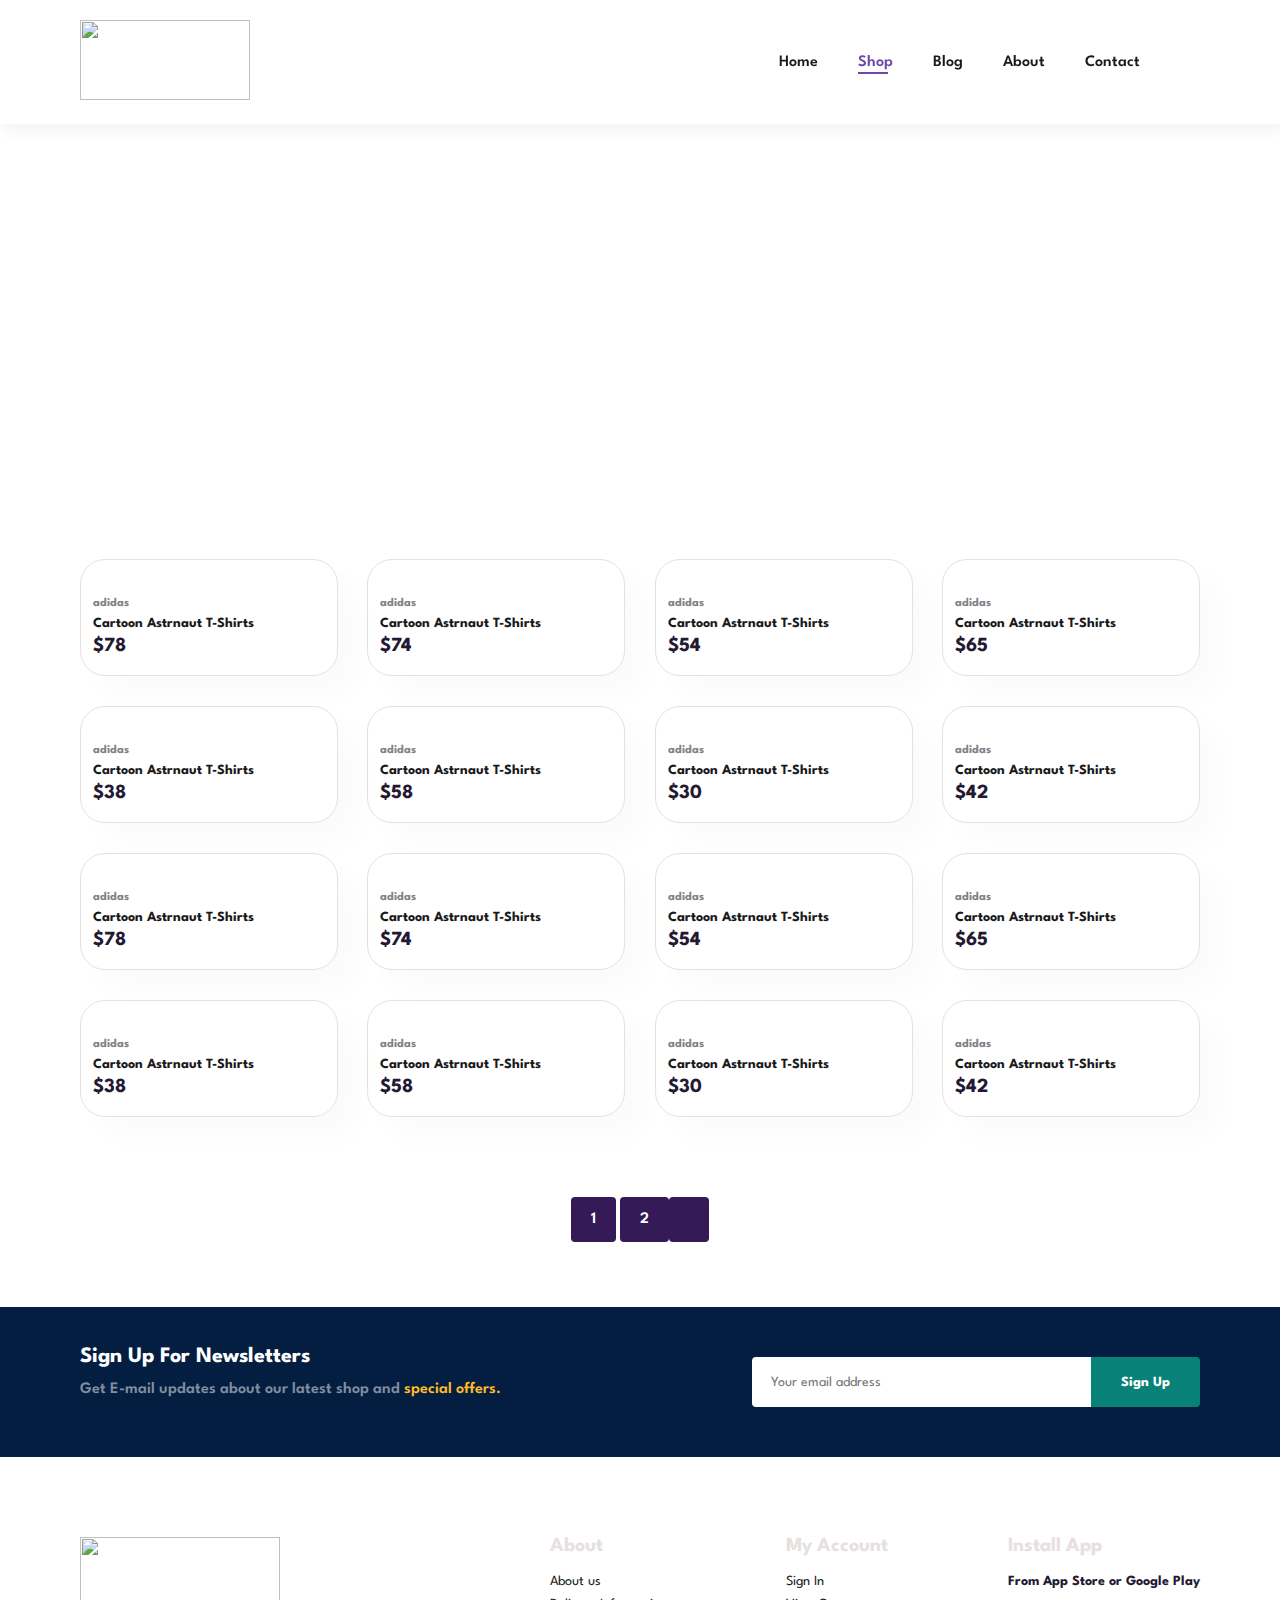
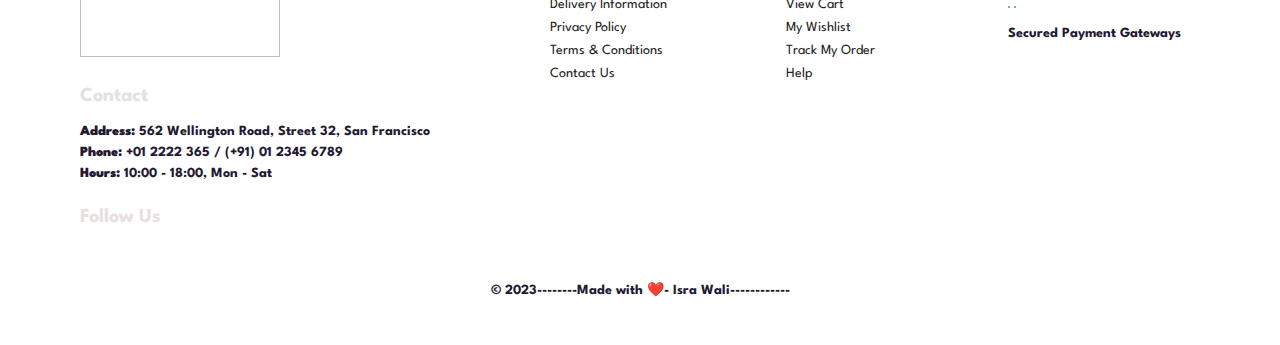
==== shop.html @ 1879375d "updated prouducts" ====
<!DOCTYPE html>
<html lang="en">
<head>
    <meta charset="UTF-8">
    <meta http-equiv="X-UA-Compatible" content="IE=edge">
    <meta name="viewport" content="width=device-width, initial-scale=1.0">
    <script src="https://kit.fontawesome.com/6201a58c3b.js" crossorigin="anonymous"></script>
    <script src="script.js"> </script>
    <link rel="stylesheet" href="style.css">
    <title>ShopLuxe</title>
</head>


<body>
    
    <section id="header"> 
        <a href="#"><img src="Image/Logo2.png" class="logo" alt="" width="170px" height="80"></a>
            <div>
                <ul id="navbar">
                    <li><a href="index.html">Home</a></li>
                    <li><a class="active" href="shop.html">Shop</a></li>
                    <li><a href="bolg.html">Blog</a></li>
                    <li><a href="about.html">About</a></li>
                    <li><a href="contact.html">Contact</a></li>
                    <li><a href="cart.html"><i class="fa-solid fa-bag-shopping"></i></a></li>
    
                </ul>
            </div>
    </section>

     <section id="page-header">
        <h2>#stayhome</h2>
        <p>Save more with coupons & up to 70% off! </p>
    </section>

    <section id="product1" class="section-p1">

        <div class="pro-container">
            <div class="pro" onclick="window.location.href='sproduct.html';">
                <img src="Image/products/f1.jpg" alt="">
                <div class="des">
                    <span>adidas</span>
                    <h5>Cartoon Astrnaut T-Shirts</h5>
                    <div class="star">
                        <i class="fas fa-star"></i>
                        <i class="fas fa-star"></i>
                        <i class="fas fa-star"></i>
                        <i class="fas fa-star"></i>
                        <i class="fas fa-star"></i>
                    </div>
                    <h4>$78</h4>
                </div>
                <a href="#"><i class="fa-solid fa-cart-shopping cart"></i></a>
            </div>

            <div class="pro">
                <img src="Image/products/f2.jpg" alt="">
                <div class="des">
                    <span>adidas</span>
                    <h5>Cartoon Astrnaut T-Shirts</h5>
                    <div class="star">
                        <i class="fas fa-star"></i>
                        <i class="fas fa-star"></i>
                        <i class="fas fa-star"></i>
                        <i class="fas fa-star"></i>
                        <i class="fas fa-star"></i>
                    </div>
                    <h4>$74</h4>
                </div>
                <a href="#"><i class="fa-solid fa-cart-shopping cart"></i></a>
            </div>

            <div class="pro">
                <img src="Image/products/f3.jpg" alt="">
                <div class="des">
                    <span>adidas</span>
                    <h5>Cartoon Astrnaut T-Shirts</h5>
                    <div class="star">
                        <i class="fas fa-star"></i>
                        <i class="fas fa-star"></i>
                        <i class="fas fa-star"></i>
                        <i class="fas fa-star"></i>
                        <i class="fas fa-star"></i>
                    </div>
                    <h4>$54</h4>
                </div>
                <a href="#"><i class="fa-solid fa-cart-shopping cart"></i></a>
            </div>

            <div class="pro">
                <img src="Image/products/f4.jpg" alt="">
                <div class="des">
                    <span>adidas</span>
                    <h5>Cartoon Astrnaut T-Shirts</h5>
                    <div class="star">
                        <i class="fas fa-star"></i>
                        <i class="fas fa-star"></i>
                        <i class="fas fa-star"></i>
                        <i class="fas fa-star"></i>
                        <i class="fas fa-star"></i>
                    </div>
                    <h4>$65</h4>
                </div>
                <a href="#"><i class="fa-solid fa-cart-shopping cart"></i></a>
            </div>

            <div class="pro">
                <img src="Image/products/f5.jpg" alt="">
                <div class="des">
                    <span>adidas</span>
                    <h5>Cartoon Astrnaut T-Shirts</h5>
                    <div class="star">
                        <i class="fas fa-star"></i>
                        <i class="fas fa-star"></i>
                        <i class="fas fa-star"></i>
                        <i class="fas fa-star"></i>
                        <i class="fas fa-star"></i>
                    </div>
                    <h4>$38</h4>
                </div>
                <a href="#"><i class="fa-solid fa-cart-shopping cart"></i></a>
            </div>

            <div class="pro">
                <img src="Image/products/f6.jpg" alt="">
                <div class="des">
                    <span>adidas</span>
                    <h5>Cartoon Astrnaut T-Shirts</h5>
                    <div class="star">
                        <i class="fas fa-star"></i>
                        <i class="fas fa-star"></i>
                        <i class="fas fa-star"></i>
                        <i class="fas fa-star"></i>
                        <i class="fas fa-star"></i>
                    </div>
                    <h4>$58</h4>
                </div>
                <a href="#"><i class="fa-solid fa-cart-shopping cart"></i></a>
            </div>

            <div class="pro">
                <img src="Image/products/f7.jpg" alt="">
                <div class="des">
                    <span>adidas</span>
                    <h5>Cartoon Astrnaut T-Shirts</h5>
                    <div class="star">
                        <i class="fas fa-star"></i>
                        <i class="fas fa-star"></i>
                        <i class="fas fa-star"></i>
                        <i class="fas fa-star"></i>
                        <i class="fas fa-star"></i>
                    </div>
                    <h4>$30</h4>
                </div>
                <a href="#"><i class="fa-solid fa-cart-shopping cart"></i></a>
            </div>

            <div class="pro">
                <img src="Image/products/f8.jpg" alt="">
                <div class="des">
                    <span>adidas</span>
                    <h5>Cartoon Astrnaut T-Shirts</h5>
                    <div class="star">
                        <i class="fas fa-star"></i>
                        <i class="fas fa-star"></i>
                        <i class="fas fa-star"></i>
                        <i class="fas fa-star"></i>
                        <i class="fas fa-star"></i>
                    </div>
                    <h4>$42</h4>
                </div>
                <a href="#"><i class="fa-solid fa-cart-shopping cart"></i></a>
            </div>
            
        
            <div class="pro">
                <img src="Image/products/n1.jpg" alt="">
                <div class="des">
                    <span>adidas</span>
                    <h5>Cartoon Astrnaut T-Shirts</h5>
                    <div class="star">
                        <i class="fas fa-star"></i>
                        <i class="fas fa-star"></i>
                        <i class="fas fa-star"></i>
                        <i class="fas fa-star"></i>
                        <i class="fas fa-star"></i>
                    </div>
                    <h4>$78</h4>
                </div>
                <a href="#"><i class="fa-solid fa-cart-shopping cart"></i></a>
            </div>

            <div class="pro">
                <img src="Image/products/n2.jpg" alt="">
                <div class="des">
                    <span>adidas</span>
                    <h5>Cartoon Astrnaut T-Shirts</h5>
                    <div class="star">
                        <i class="fas fa-star"></i>
                        <i class="fas fa-star"></i>
                        <i class="fas fa-star"></i>
                        <i class="fas fa-star"></i>
                        <i class="fas fa-star"></i>
                    </div>
                    <h4>$74</h4>
                </div>
                <a href="#"><i class="fa-solid fa-cart-shopping cart"></i></a>
            </div>

            <div class="pro">
                <img src="Image/products/n3.jpg" alt="">
                <div class="des">
                    <span>adidas</span>
                    <h5>Cartoon Astrnaut T-Shirts</h5>
                    <div class="star">
                        <i class="fas fa-star"></i>
                        <i class="fas fa-star"></i>
                        <i class="fas fa-star"></i>
                        <i class="fas fa-star"></i>
                        <i class="fas fa-star"></i>
                    </div>
                    <h4>$54</h4>
                </div>
                <a href="#"><i class="fa-solid fa-cart-shopping cart"></i></a>
            </div>

            <div class="pro">
                <img src="Image/products/n4.jpg" alt="">
                <div class="des">
                    <span>adidas</span>
                    <h5>Cartoon Astrnaut T-Shirts</h5>
                    <div class="star">
                        <i class="fas fa-star"></i>
                        <i class="fas fa-star"></i>
                        <i class="fas fa-star"></i>
                        <i class="fas fa-star"></i>
                        <i class="fas fa-star"></i>
                    </div>
                    <h4>$65</h4>
                </div>
                <a href="#"><i class="fa-solid fa-cart-shopping cart"></i></a>
            </div>

            <div class="pro">
                <img src="Image/products/n5.jpg" alt="">
                <div class="des">
                    <span>adidas</span>
                    <h5>Cartoon Astrnaut T-Shirts</h5>
                    <div class="star">
                        <i class="fas fa-star"></i>
                        <i class="fas fa-star"></i>
                        <i class="fas fa-star"></i>
                        <i class="fas fa-star"></i>
                        <i class="fas fa-star"></i>
                    </div>
                    <h4>$38</h4>
                </div>
                <a href="#"><i class="fa-solid fa-cart-shopping cart"></i></a>
            </div>

            <div class="pro">
                <img src="Image/products/n6.jpg" alt="">
                <div class="des">
                    <span>adidas</span>
                    <h5>Cartoon Astrnaut T-Shirts</h5>
                    <div class="star">
                        <i class="fas fa-star"></i>
                        <i class="fas fa-star"></i>
                        <i class="fas fa-star"></i>
                        <i class="fas fa-star"></i>
                        <i class="fas fa-star"></i>
                    </div>
                    <h4>$58</h4>
                </div>
                <a href="#"><i class="fa-solid fa-cart-shopping cart"></i></a>
            </div>

            <div class="pro">
                <img src="Image/products/n7.jpg" alt="">
                <div class="des">
                    <span>adidas</span>
                    <h5>Cartoon Astrnaut T-Shirts</h5>
                    <div class="star">
                        <i class="fas fa-star"></i>
                        <i class="fas fa-star"></i>
                        <i class="fas fa-star"></i>
                        <i class="fas fa-star"></i>
                        <i class="fas fa-star"></i>
                    </div>
                    <h4>$30</h4>
                </div>
                <a href="#"><i class="fa-solid fa-cart-shopping cart"></i></a>
            </div>

            <div class="pro">
                <img src="Image/products/n8.jpg" alt="">
                <div class="des">
                    <span>adidas</span>
                    <h5>Cartoon Astrnaut T-Shirts</h5>
                    <div class="star">
                        <i class="fas fa-star"></i>
                        <i class="fas fa-star"></i>
                        <i class="fas fa-star"></i>
                        <i class="fas fa-star"></i>
                        <i class="fas fa-star"></i>
                    </div>
                    <h4>$42</h4>
                </div>
                <a href="#"><i class="fa-solid fa-cart-shopping cart"></i></a>
            </div>
            
        </div>

    </section>

    <section id="pagination" class="section-p1">
        <a href="#">1</a>
        <a href="#">2</a>
        <a href="#"><i class="fa-solid fa-arrow-right"></i></a>
    </section>
  
    <section id="newsletter" class="section-p1 section-m1">
        <div class="newstext">
          <h4> Sign Up For Newsletters </h4>  
          <p>Get E-mail updates about our latest shop and <span>special offers. </span></p>
        </div>
        <div class=" form">
            <input type="text" placeholder="Your email address">
            <button class="normal">Sign Up</button>
        </div>

    </section>
    
    <footer class="section-p1">
       <div class="col">
         <img  class="logo" src="Image/Logo1.png" alt="" width="200px" height="120"> 
         <h4>Contact </h4>
         <p><strong>Address: </strong> 562 Wellington Road, Street 32, San Francisco</p>
         <p><strong>Phone:</strong> +01 2222 365 / (+91) 01 2345 6789</p>
         <p><strong>Hours: </strong> 10:00 - 18:00, Mon - Sat</p>
         <div class="follow">
            <h4>Follow Us</h4>
            <div class="icon">
                <i class="fab fa-facebook-f"></i>
                <i class="fab fa-twitter"></i>
                <i class="fab fa-instagram"></i>
                <i class="fab fa-pinterest-p"></i>
                <i class="fab fa-youtube"></i>
            </div>
         </div>
       </div> 

       <div class="col">
        <h4>About</h4>
        <a href="#">About us</a>
        <a href="#">Delivery Information</a>
        <a href="#">Privacy Policy</a>
        <a href="#">Terms & Conditions</a>
        <a href="#">Contact Us</a>
       </div>

       <div class="col">
        <h4>My Account</h4>
        <a href="#">Sign In</a>
        <a href="#">View Cart</a>
        <a href="#">My Wishlist</a>
        <a href="#">Track My Order</a>
        <a href="#">Help</a>
       </div>

       <div class="col install">
          <h4>Install App</h4>
          <p>From App Store or Google Play</p>
          <div class="row">
            <img src="Image/pay/app.jpg" alt="">
            <img src="Image/pay/play.jpg" alt="">
          </div>
          <p>Secured Payment Gateways</p>
          <img src="Image/pay/pay.png" alt="">
       </div>

       <div class="copyright">
        <p> © 2023--------Made with ❤️- Isra Wali------------</p>
       </div>

    </footer>

</body>


</html>
---- style.css ----
@import url("https://fonts.googleapis.com/css2?family=Spartan:wght@100;200;300;400;500;600;700;800;900&display=swap");
*{
    margin: 0;
    padding: 0;
    box-sizing: border-box;
    font-family: "Spartan", sans-serif;
}

h1{
    font-size: 50px;
    line-height: 64px;
    color: #e6e0e0;
}

h2{
    font-size: 46px;
    line-height: 54px;
    color: #e6e0e0;
}

h4{
    font-size: 20px;
    color: #e6e0e0;
}

h6{
    font-weight: 700;
    font-size: 12px;
}

p{
    font-size: 16px;
    color: #241932;
    margin: 15px 0 20px 0;
    font-weight: bolder;
}
.section-p1{
    padding: 40px 80px;
}
.section-m1{
    margin: 40px 0;
}

button.normal{
    font-size: 14px;
    font-weight: 720;
    padding: 15px 30px;
    color: #341b57;
    background-color: #fff;
    border-radius: 4px;
    cursor: pointer;
    border:  none;
    outline: none;
    transition: 0.3s;
}

button.white{
    font-size: 13px;
    font-weight: 550;
    padding: 11px 18px;
    color: #fff;
    background-color: transparent;
    border-radius: 4px;
    cursor: pointer;
    border:  1px solid #fff;
    outline: none;
    transition: 0.3s;
}

body{
    width: 100%;
}

#header{
   display: flex;
   align-items: center;
   justify-content: space-between;
   padding: 20px 80px;
   background: #fff;
   box-shadow: 3px 5px 15px rgba(0,0,0,0.06);
   z-index: 999;
   position: sticky;
   top: 0;
   left: 0;
}

#navbar{
    display: flex;
    align-items: center;
    justify-content: center;
}

#navbar li{
    list-style:  none;
    padding: 0 20px;
    position: relative;
}

#navbar li a{
    text-decoration: none;
    font-size: 16px;
    font-weight: 600;
    color: #1a1a1a;
    transition: 0.3s ease;
}

#navbar li a:hover,
#navbar li a.active{
    color: #7046aa;
}
#navbar li a.active::after,
#navbar li a:hover::after{
    content: "";
    width: 30px;
    height: 2px;
    background: #7046aa;
    position: absolute;
    bottom: -4px;
    left: 20px;
}

#hero{
    background-image: url("Image/bg1.jpg");
    height: 97vh;

    background-position: center;
    background-repeat: no-repeat;
    background-size: cover;
    padding: 0 80px;
    display: flex;
    align-items: end;
    justify-content: center;
    flex-direction: column;
}

#hero h4{
    padding-bottom: 15px;
}

#hero h1{
    color: #241932;
}

#hero button{
    color: #241932;
    border: 0;
    font-weight: bolder;
    background-color: transparent;
    padding: 14px 80px 14px 65px;
    border-radius: 15px;
    background-repeat: no-repeat;
    cursor: pointer;
    font-weight: 700;
    font-size: 15px;
}

#feature{
    display: flex;
    align-items: center;
    justify-content: space-between;
    flex-wrap: wrap;
}

#feature .fe-box{
    width: 180px;
    text-align: center;
    padding: 25px 15px;
    box-shadow: 20px 20px 34px rgba(0,0,0,0.03);
    border: 1px solid #241932;
    border-radius: 4px;
    margin: 15px 0;
}

#feature .fe-box:hover{
    box-shadow: 10px 10px 34px rgba(70,62,221,0.1);
}

#feature .fe-box img{
    width: 100%;
    margin-bottom: 10px;
}
 
#feature .fe-box h6{
    display: inline-block;
    padding: 9px 8px 6px 8px;
    line-height: 1;
    border-radius: 4px;
    color: #241932;
    background-color: #fddde4;
}

#feature .fe-box h6:nth-child(2){
     background-color: #fddde4;}
     
#feature .fe-box h6:nth-child(3){
    background-color: #fddde4;
}
#feature .fe-box h6:nth-child(4){
    background-color: #fddde4;
}

#feature .fe-box h6:nth-child(5){
    background-color: #fddde4;
}

#feature .fe-box h6:nth-child(6){
    background-color: #fddde4;
}


#product1{
    text-align: center; 
}

#product1 .pro-container{
    display: flex;
    justify-content: space-between;
    padding-top: 20px;
    flex-wrap: wrap;
}

#product1 .pro{
    width: 23%;
    min-width: 250px;
    padding: 10px 12px;
    border: 1px solid #e6e0e0;
    border-radius: 25px;
    cursor: pointer;
    box-shadow: 20px 20px 30px rgba(0,0,0,0.02);
    margin: 15px 0;
    transition: 0.3s ease;
    position: relative;
}
#product1 .pro:hover{
    box-shadow: 20px 20px 30px rgba(42, 3, 47, 0.06);
}

#product1 .pro img{
    width: 100%;
    border-radius: 20px;;
}

#product1 .pro .des{
    text-align: start;
    color: #241932;
    padding: 10px 0;
}

#product1 .pro .des span{
    font-size: 12px;
    font-weight: bold;
    color: #818186;
}

#product1 .pro .des h4{
    color: #241932;
    padding-top: 7px;
}
#product1 .pro .des h5{
    padding-top: 7px;
    color: #1a1a1a;
    font-size: 14px;
}

#product1 .pro .des i{
    font-size: 12px;
    color: rgb(243,181,25);
}

#product1 .pro .cart{
    bottom: 20px;
    right: 10px;
    position: absolute;
    font-size: 18px;
}


#banner{
    display: flex;
    flex-direction: column;
    justify-content: center;
    align-items: center;
    text-align: center;
    background-image: url("Image/banner/b2.jpg");
    width: 100%;
    height: 40vh;
    background-size: cover;
    background-position: center;
}

#banner h4{
    color: #fff;
    font-size: 17px;
}

#banner h2{
    color: #fff;
    font-size: 30px;
    padding: 10px 0;
}

#banner h2 span{
    color: #ef3636;  
}

#banner button:hover{
    background: #9d46aa;
    color: #fff;
}

#sm-banner{
    display: flex;
    justify-content: space-between;
    flex-wrap: wrap;
} 

#sm-banner .banner-box{
    display: flex;
    flex-direction: column;
    justify-content: center;
    align-items: flex-start;
    text-align: center;
    background-image: url("Image/banner/b17.jpg");
    width: 820px;
    height: 50vh;
    background-size: cover;
    background-position: center;
    padding: 30px;
}

#sm-banner .banner-box2{
    background-image: url("Image/banner/b10.jpg");
}
#sm-banner h4{
    color: #fff;
    font-size: 23px;
    font-weight: 500;
}
#sm-banner h2{
    color: #fff;
    font-size: 29px;
    font-weight: 800;
}

#sm-banner span{
    color: #fff;
    font-size: 19px;
    font-weight: 600;
    padding-bottom: 15px;
}

#sm-banner .banner-box:hover button{
    background: rgb(250, 199, 111);
    border: 1px solid rgb(250, 199, 111);
}

#sm-banner .banner-box2:hover button{
    background: #088178;
    border: 1px #fff solid ;
}

#banner3{
    display: flex;
    justify-content: space-between;
    flex-wrap: wrap;
    padding: 0 80px;
}

#banner3 .banner-box{
    display: flex;
    flex-direction: column;
    justify-content: center;
    align-items: flex-start;
    text-align: center;
    background-image: url("Image/banner/b7.jpg");
    width: 30%;
    height: 30vh;
    background-size: cover;
    background-position: center;
    padding: 20px;
    margin-bottom: 20px;
}

#banner3 h2{
    color: #fff;
    font-weight: 900;
    font-size: 22px;
    text-align: center;
}

#banner3 h3{
    color: #ed322bea;
    font-weight: 800;
    font-size: 15px;
}

#banner3 .banner-box2{
    background-image: url("Image/banner/b4.jpg");
}

#banner3 .banner-box3{
    background-image: url("Image/banner/b18.jpg");
}

#newsletter{
     display: flex;
     justify-content: space-between;
     flex-wrap: wrap;
     align-items: center;
     background-image: url("Image/banner/b14.png");
     background-repeat: no-repeat;
     background-position: 20% 30%;
     background-color: #041e42;
}

#newsletter h4{
    font-size:  22px;
    font-weight: 700;
    color: #fff;
}
#newsletter p{
    font-size:  16px;
    font-weight: 600;
    color: #818ea0;
}
#newsletter p span  {
    color: #ffbd27;
}

#newsletter .form{
    display: flex;
    width: 40%;
}

#newsletter input{
    height: 3.125rem;
    padding: 0 1.25em;
    font-size: 14px;
    width: 100%;
    border: 1px solid transparent;
    border-radius: 4px;
    outline: none;
    border-top-right-radius: 0;
    border-bottom-right-radius: 0;
}

#newsletter button{
    background-color: #088178;
    color: #fff;
    white-space: nowrap;
    border-top-left-radius: 0;
    border-bottom-left-radius: 0;
}

footer{
    display: flex;
    flex-wrap: wrap;
    justify-content: space-between;
}

footer .col{
    display: flex;
    flex-direction: column;
   align-items: flex-start ;
   margin-bottom: 20px;
} 
footer .logo{
    margin-bottom: 30px;
}

footer h4{
    font-size: 20px;
    padding-bottom: 20px;
}
footer p{
    font-size: 14px;
    margin: 0 0 8px 0;
}
footer a{
    font-size: 14px;
    text-decoration: none;
    color: #222;
    margin-bottom: 10px;
}

footer .follow {
    margin-top: 20px;   
}
footer .follow i{
    color: #5f3d8f;
    padding-right: 4px;
    cursor: pointer;
}

footer .install .row img{
   border: 1px solid #088178; 
   border-radius: 6px;
}

footer .install img {
    margin: 10px 0 15px 0;
}

footer .follow i:hover,
footer a:hover {
    color: #341b57;
    font-weight: bolder;
}

footer .copyright{
    width: 100%;
    text-align: center;
}

/* ---------------------Shop Page -----------------------------------------------*/

#page-header{
    background-image: url("Image/banner/b1.jpg");
    width: 100%;
    height: 40vh;
    background-size: cover;
    display: flex;
    justify-content: center;
    text-align: center;
    flex-direction: column;
    padding: 14px;
}

#page-header h2,
#page-header p{
    color: #fff;
}

#pagination{
    text-align: center;
}

#pagination a{
    text-decoration: none;
    background-color: #341b57;
    padding: 15px 20px;
    border-radius: 4px;
    color: #fff;
    font-weight: 600;
}

#pagination a i{
    font-size: 16px;
    font-weight: 600;
}

/*------------Single Product-------------------*/

#prodetails{
    display: flex;
    margin-top: 20px;
}

#prodetails .single-pro-image{
    width: 60%;
    margin-right: 50px;
}

.small-img-group{
    display: flex;
    justify-content: space-between;
}

.small-img-col{
    flex-basis: 24%;
    cursor: pointer;
}

#prodetails .single-pro-details{
    width: 50;
    padding-top: 30px;
}
#prodetails .single-pro-details h4{
    padding: 40px 0 20px 0;
    color: #241932;
}
#prodetails .single-pro-details h2{
    font-size: 26px;
    color: #088178;
}

#prodetails .single-pro-details select{
    display: block;
    padding: 5px 10px;
    margin-bottom: 10px;
    border-radius: 4px;
    outline: auto;
}

#prodetails .single-pro-details input{
    width: 50px;
    height: 42px;
    padding-left: 10px;
    font-size: 16px;
    margin-right: 10px;
    border-radius: 4px;
}
#prodetails .single-pro-details input:focus{
    outline: none;
}

#prodetails .single-pro-details button{
    background: #088178;
    color: #fff;
}
#prodetails .single-pro-details span{
    line-height: 25px;
}
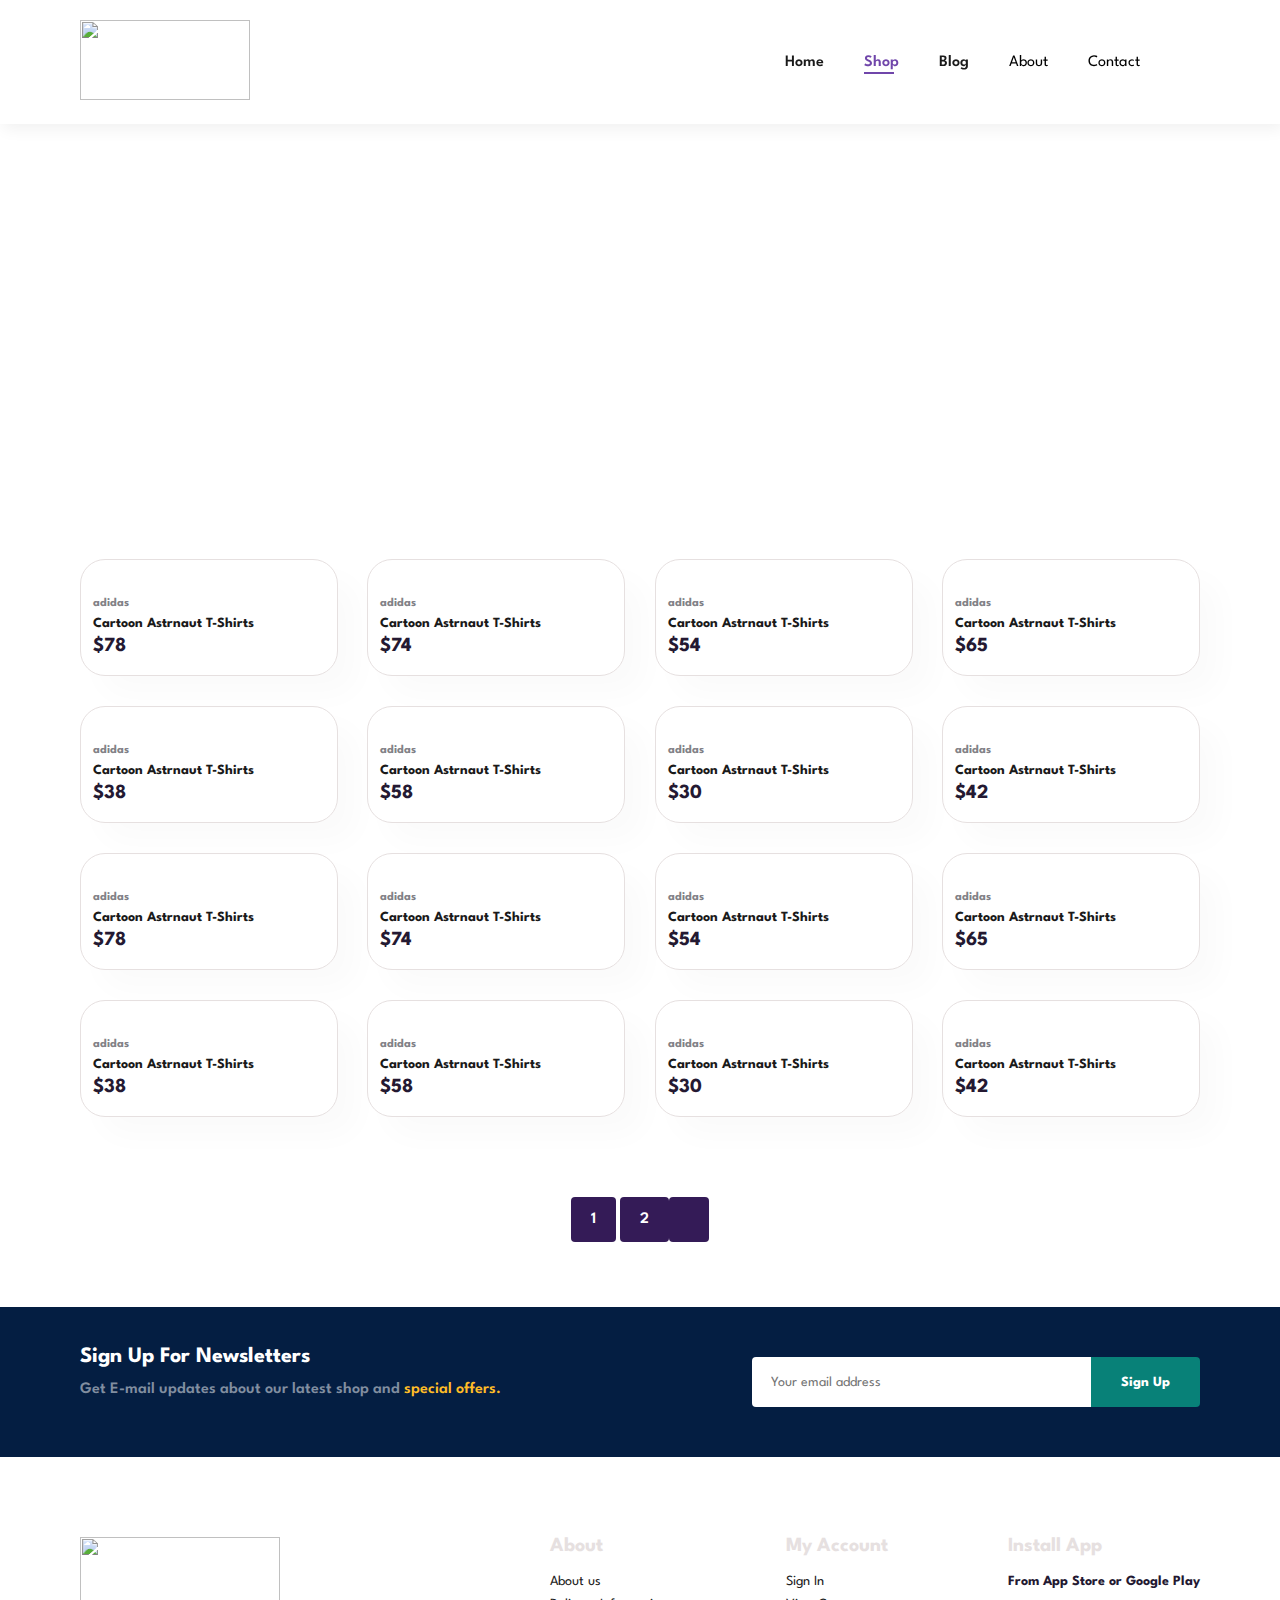
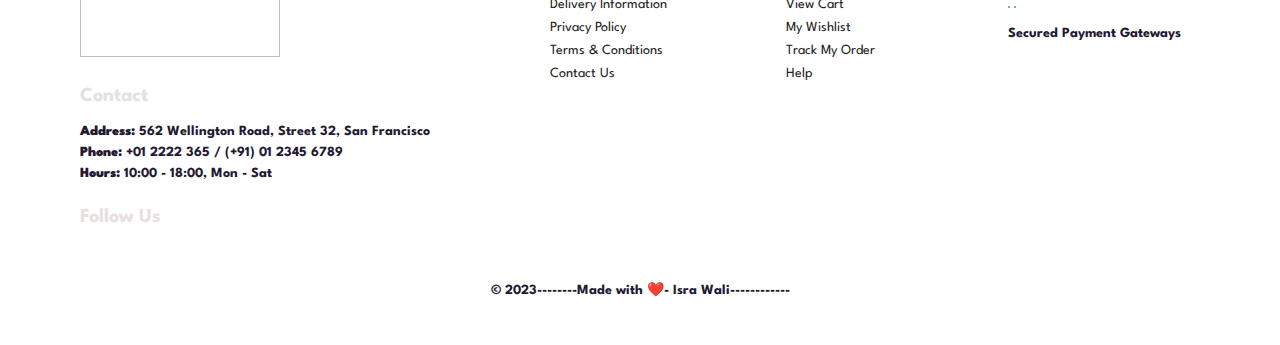
==== commit 9d093de2: "cart" ====
--- a/shop.html
+++ b/shop.html
@@ -19,9 +19,9 @@
                 <ul id="navbar">
                     <li><a href="index.html">Home</a></li>
                     <li><a class="active" href="shop.html">Shop</a></li>
-                    <li><a href="bolg.html">Blog</a></li>
-                    <li><a href="about.html">About</a></li>
-                    <li><a href="contact.html">Contact</a></li>
+                    <li><a href="blog.html">Blog</a></li>
+                    <li>About</li>
+                    <li>Contact</li>
                     <li><a href="cart.html"><i class="fa-solid fa-bag-shopping"></i></a></li>
     
                 </ul>
--- a/style.css
+++ b/style.css
@@ -190,8 +190,8 @@
 }
 
 #feature .fe-box h6:nth-child(2){
-     background-color: #fddde4;}
-     
+     background-color: #fddde4;
+}    
 #feature .fe-box h6:nth-child(3){
     background-color: #fddde4;
 }
@@ -321,7 +321,7 @@
     align-items: flex-start;
     text-align: center;
     background-image: url("Image/banner/b17.jpg");
-    width: 820px;
+    width: 650px;
     height: 50vh;
     background-size: cover;
     background-position: center;
@@ -557,8 +557,9 @@
 }
 
 #prodetails .single-pro-image{
-    width: 60%;
+    width: 75%;
     margin-right: 50px;
+    
 }
 
 .small-img-group{
@@ -610,8 +611,180 @@
 }
 #prodetails .single-pro-details span{
     line-height: 25px;
-}
-
-
-
-
+    font-size: 14px;
+}
+
+
+/*-------------Blog Page---------------------------------*/
+
+#page-header.blog-header{
+    background-image: url("Image/banner/b19.jpg");
+}
+
+#blog{
+    padding: 150px 150px 0 150px;
+}
+#blog .blog-box{
+    display: flex;
+    align-items: center;
+    width: 100%;
+    position: relative;
+    padding-bottom: 90px;
+}
+
+#blog .blog-img{
+    width: 35%;
+    margin-right: 40px;
+}
+
+#blog img{
+    width: 100%;
+    height: 300px;
+    object-fit: cover;
+    border-radius: 4px;
+}
+
+#blog .blog-details {
+    width: 40%;
+}
+
+#blog .blog-details a {
+    text-decoration: none;
+    font-size: 12px;
+    color: #000;
+    font-weight: 600;
+    position: relative;
+    transition: 0.3s;
+}
+
+#blog .blog-details a::after {
+    content: "";
+    width: 50px;
+    height: 1px;
+    background-color: #000;
+    position: absolute;
+    top: 4px;
+    right: -60px;
+}
+
+#blog .blog-details a:hover{
+    color: #5f3d8f;
+    font-weight: 700;
+}
+
+#blog .blog-details a:hover::after {
+    background-color: #5f3d8f;
+    font-weight: 700;
+}
+
+/*-----------------cart page-----------------------------*/
+
+#page-header.cart-header{
+    background-image: url("Image/about/banner.png");
+}
+
+#cart table{
+    width: 100%;
+    border-collapse: collapse;
+    table-layout: fixed;
+    white-space: nowrap;
+}
+
+#cart table img{
+    width: 150px;
+}
+
+#cart table td:nth-child(1){
+    width: 100px;
+    text-align: center;
+}
+#cart table td:nth-child(2){
+    width: 200px;
+    text-align: center;
+}
+#cart table td:nth-child(3){
+    width: 350px;
+    text-align: center;
+}
+#cart table td:nth-child(4),
+#cart table td:nth-child(5),
+#cart table td:nth-child(6){
+    width: 150px;
+    text-align: center;
+}
+
+#cart table td:nth-child(5) input {
+    width: 70px;
+    padding: 10px 5px 10px 15px;
+}
+
+#cart table thead{
+    border: 1px solid #e2e9e1;
+    border-left: none;
+    border-right: none;
+}
+
+#cart table thead td {
+    font-weight: 700;
+    text-transform: uppercase;
+    font-size: 13px;
+    padding: 18px 0;
+}
+
+#cart table tbody  tr td{
+    padding-top: 15px;
+}
+
+#cart table tbody  tr td{
+    padding-top: 13px;
+}
+
+#cart-add{
+    display: flex;
+    flex-wrap: wrap;
+    justify-content: space-between;
+}
+
+#coupon{
+    width: 50%;
+    margin-bottom: 30px;
+}
+
+#coupon h3,
+#subtotal h3{
+    padding-bottom: 15px;
+}
+
+#coupon input{
+    padding: 10px 20px;
+    outline: none;
+    width: 60%;
+    margin-right: 10px;
+    border: 1px solid #e2e9e1;
+}
+#coupon button,
+#subtotal button {
+    background-color: #088178;
+    color: #fff;
+    padding: 12px 20px;
+}
+
+#subtotal {
+    width: 40%;
+    margin-bottom: 30px;
+    border: 1px solid #e2e9e1;
+    padding: 30px;
+}
+
+#subtotal table{
+    border-collapse: collapse;
+    width: 100%;
+    margin-bottom: 20px;
+}
+
+#subtotal table td {
+    width: 50%;
+    border: 1px solid #e2e9e1;
+    padding: 10px;
+    font-size: 13px;
+}
